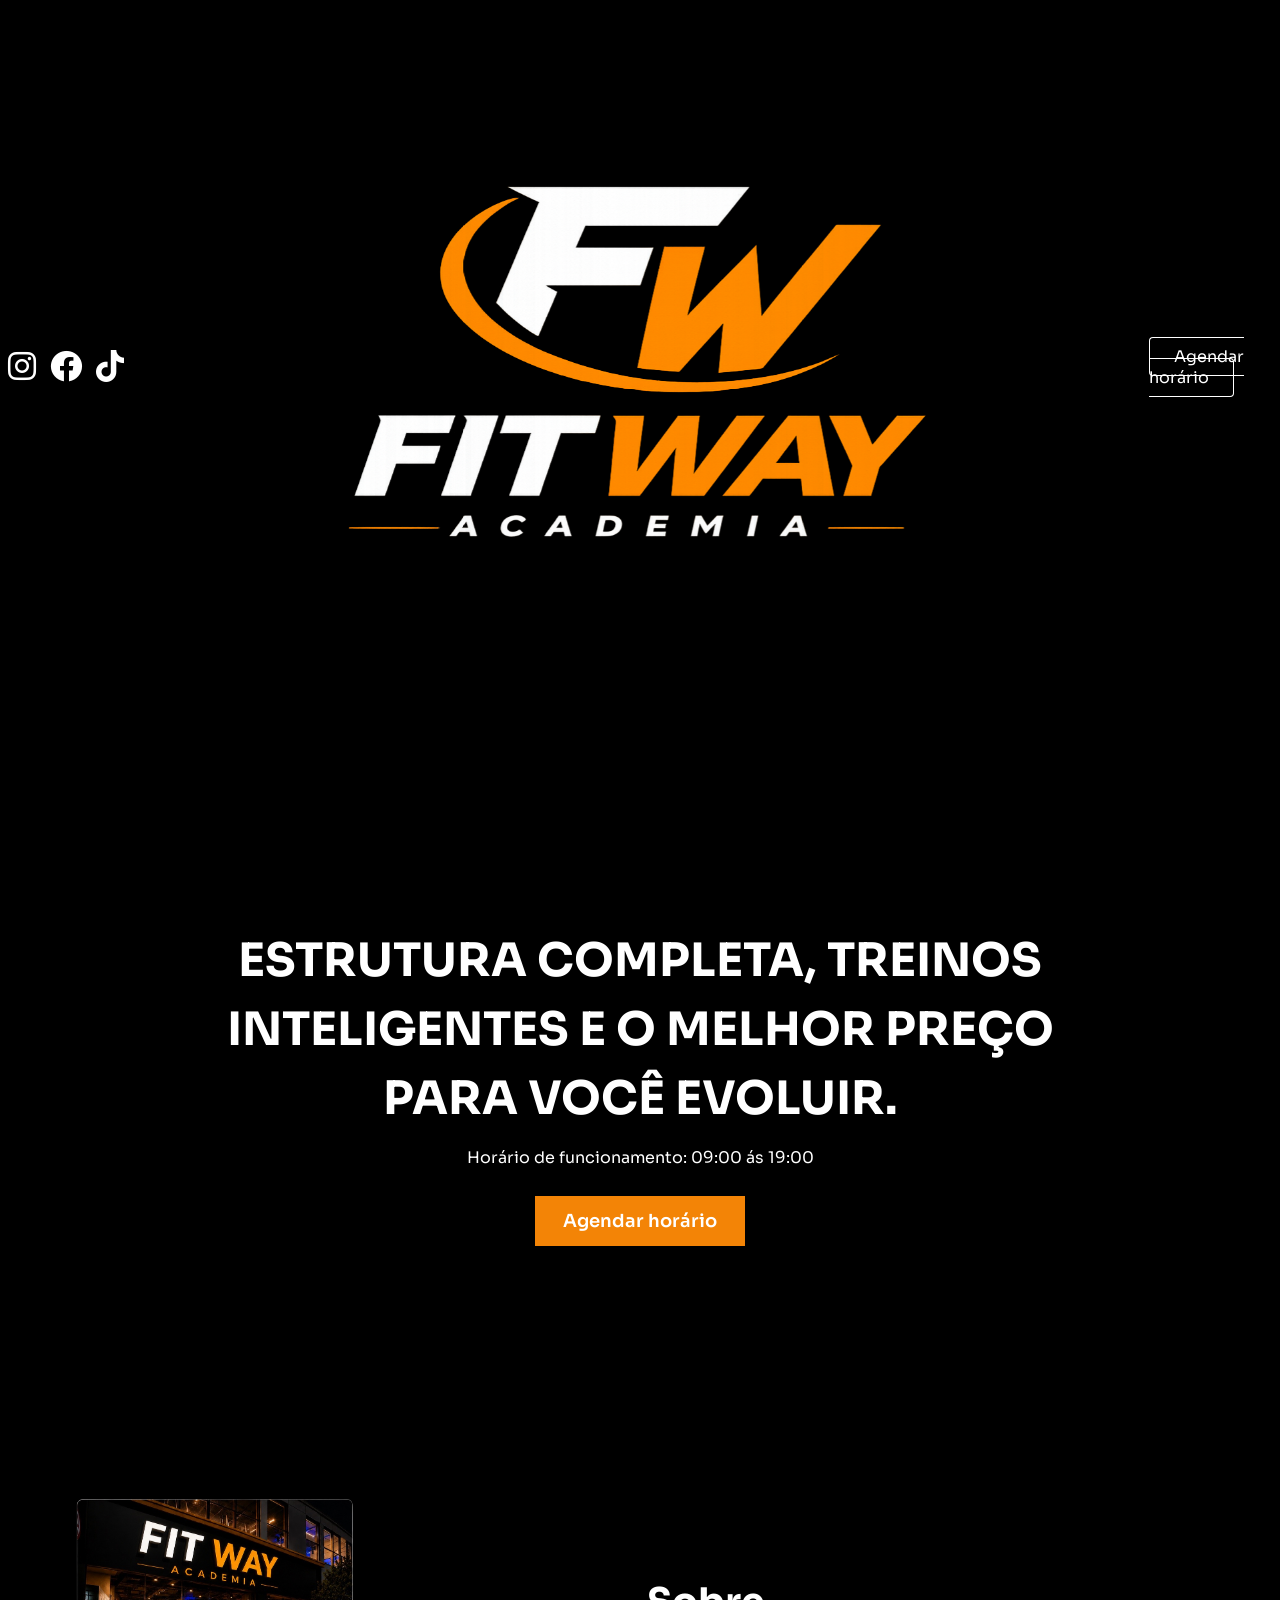
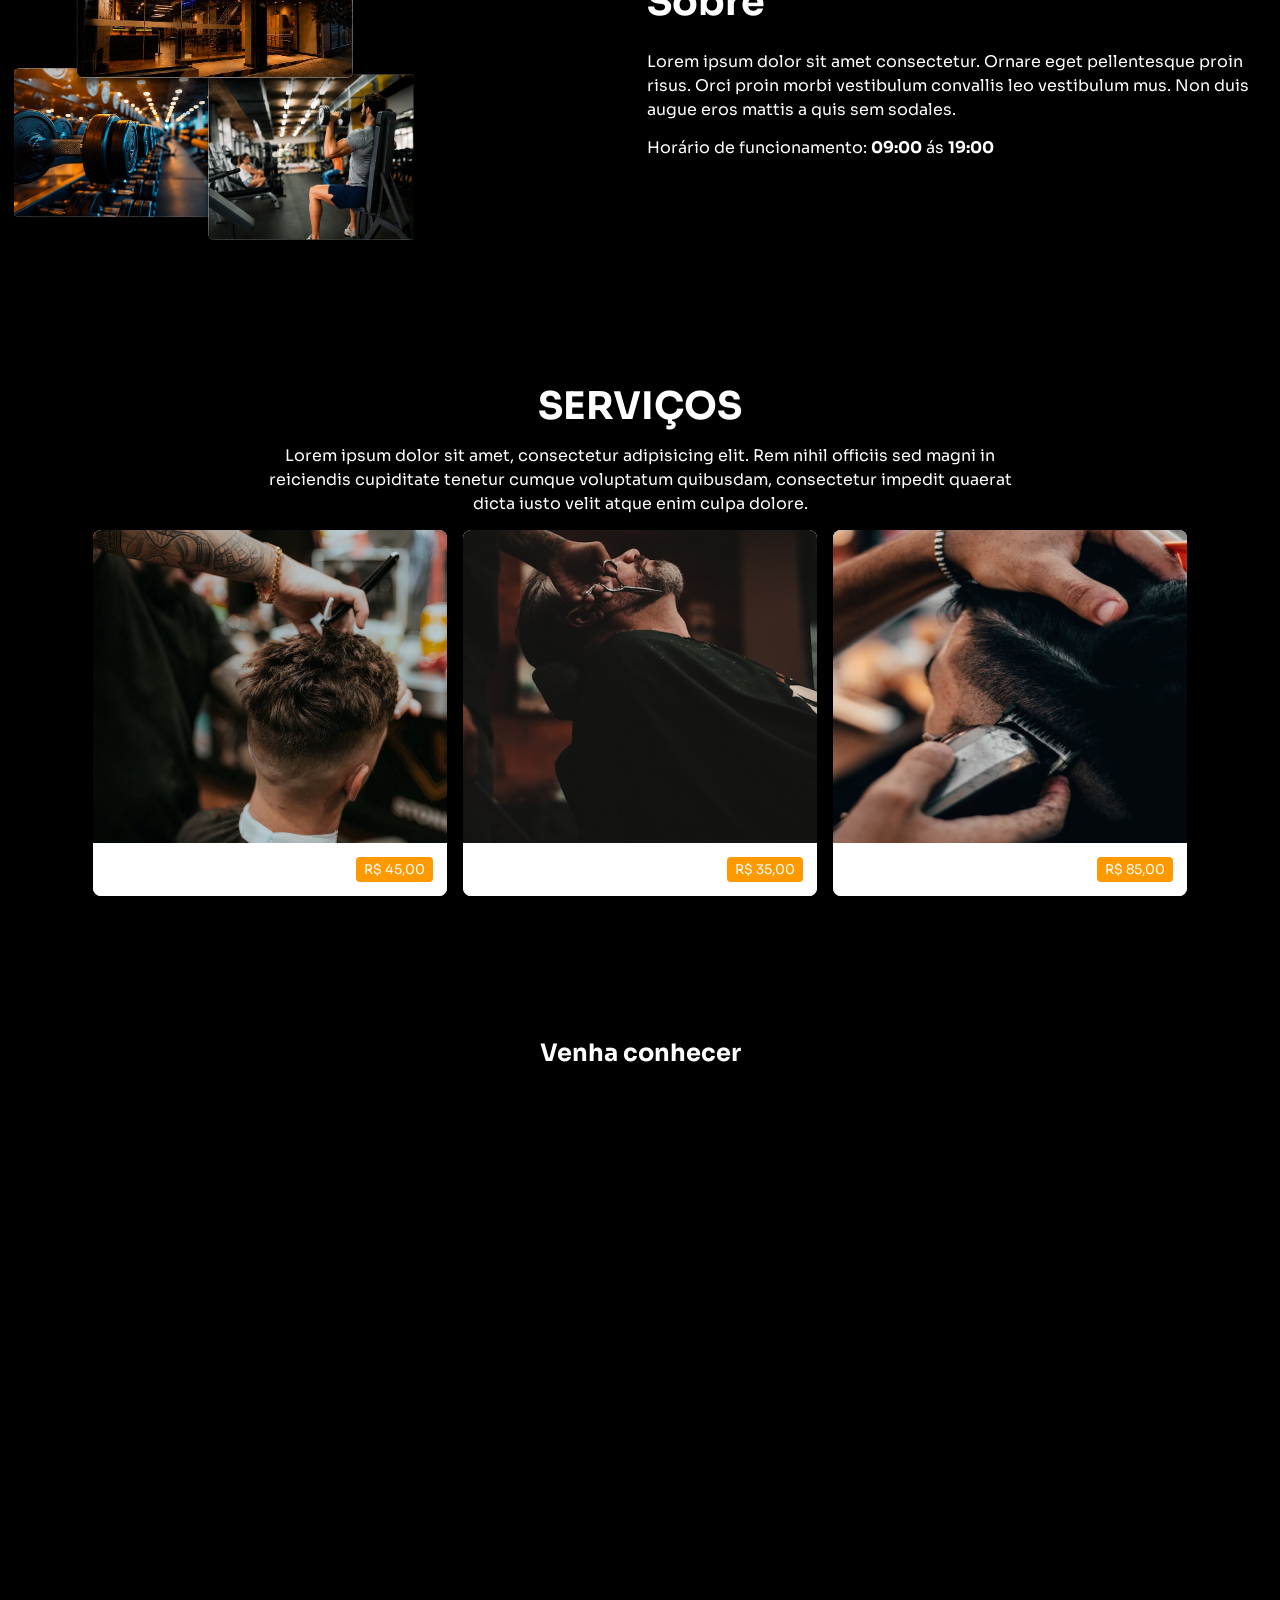
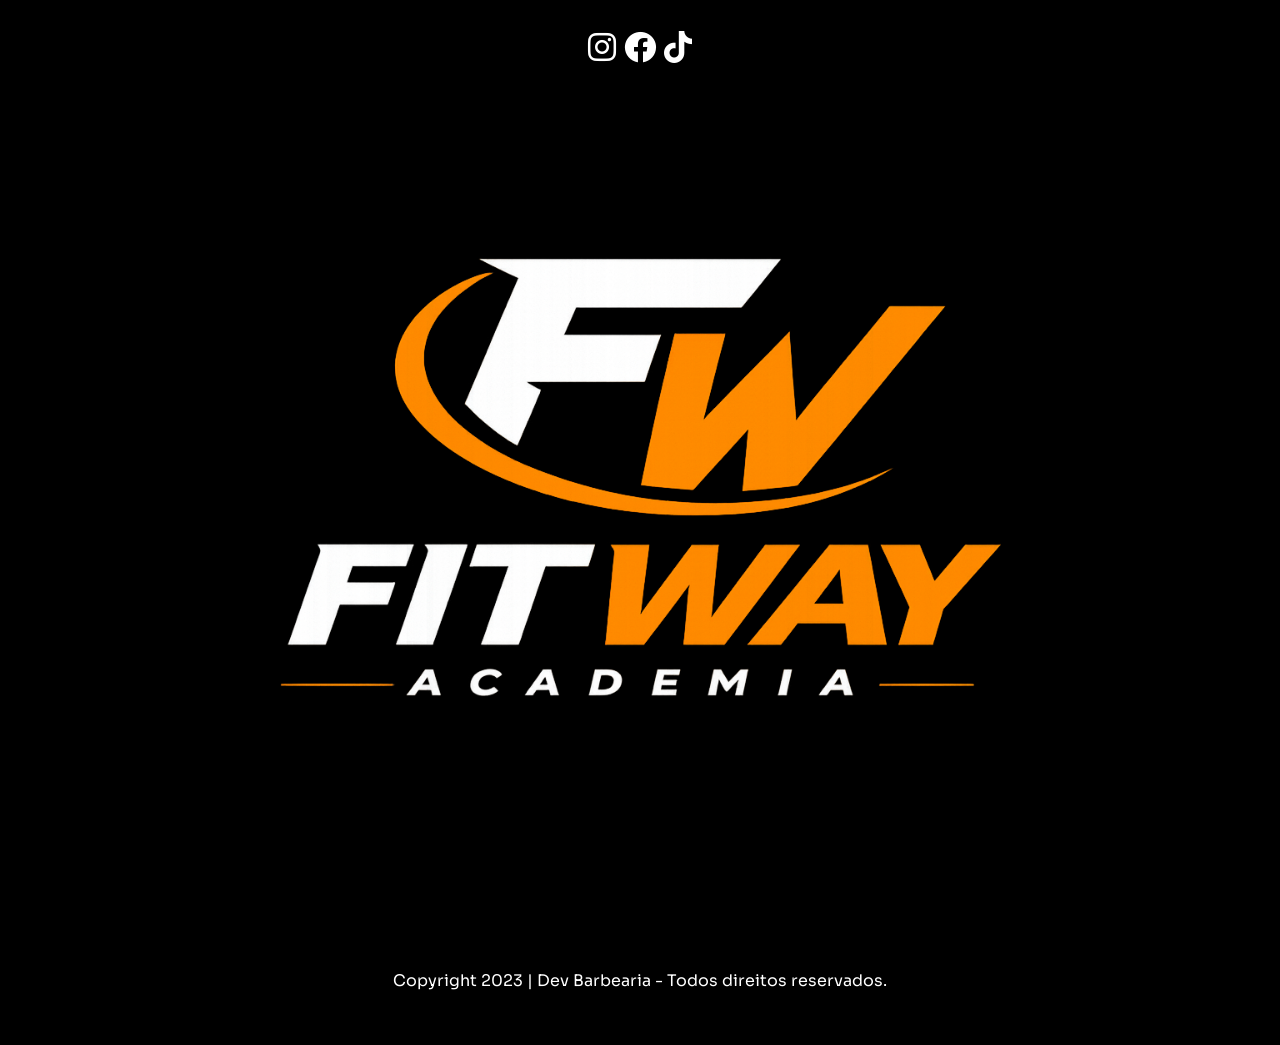
==== Barbearia/index.html @ 70f574f7 ";" ====
<!DOCTYPE html>
<html lang="pt-br">
<head>
  <meta charset="UTF-8">
  <meta name="viewport" content="width=device-width, initial-scale=1.0">

  <link href="https://unpkg.com/aos@2.3.1/dist/aos.css" rel="stylesheet" />
  <link rel="preconnect" href="https://fonts.googleapis.com" />
  <link rel="preconnect" href="https://fonts.gstatic.com" crossorigin />
  <link href="https://fonts.googleapis.com/css2?family=Sora:wght@300;400;500;600&display=swap" rel="stylesheet" />

  <link rel="stylesheet" href="https://cdnjs.cloudflare.com/ajax/libs/font-awesome/6.0.0-beta3/css/all.min.css" integrity="sha512-Fo3rlrZj/k7ujTnHg4CGR2D7kSs0v4LLanw2qksYuRlEzO+tcaEPQogQ0KaoGN26/zrn20ImR1DfuLWnOo7aBA==" crossorigin="anonymous" referrerpolicy="no-referrer" />

  <link rel="stylesheet" href="style.css" />
  <script src="https://unpkg.com/aos@2.3.1/dist/aos.js"></script>


  <title>FitWay Academia</title>
</head>
<body>
  <!-- HEADER -->
  <div class="bg-home">
    <header>

      <nav class="header-content container">
        <div class="header-icons" data-aos="fade-down">
          <a href="#">
           <i class="fa-brands fa-instagram fa-2x"></i>   
          </a>
          <a href="#">
            <i class="fa-brands fa-facebook fa-2x"></i>   
          </a>
          <a href="#">

            <i class="fa-brands fa-tiktok fa-2x"></i>   
          </a>
        </div>

        <div class="header-logo" data-aos="fade-up" data-aos-delay="300">
          <img 
            data-aos="flip-up"
            data-aos-delay="300"
            data-aos-duration="1500"
            src="./img/Logo academia.png" 
            alt="Logo da academia"
          />
        </div>

        <div data-aos="fade-down">
          <a class="header-button" href="#">
            Agendar horário
          </a>
        </div>

      </nav>

      <main class="hero container" data-aos="fade-up" data-aos-delay="400">
        <h1>ESTRUTURA COMPLETA, TREINOS INTELIGENTES E O MELHOR PREÇO PARA VOCÊ EVOLUIR.</h1>
        <p>Horário de funcionamento: 09:00 ás 19:00</p>
        <a 
          href="https://api.whatsapp.com/send?phone=5511000000000&text=Quero%20fazer%20um%20agendamento%20hoje!" 
          class="button-contact" 
          target="_blank"
        >
          Agendar horário
        </a>
      </main>

    </header>

  </div>

  <!-- ABOUT -->
  <section class="about">
    <div class="container about-content">
      <div data-aos="zoom-in" data-aos-delay="100">
        <img 
          src="./img/Design sem nome.svg" 
          alt="Imagem sobre a academia"
        />
      </div>

      <div 
        class="about-description"
        data-aos="zoom-out-left" data-aos-delay="250"
      >
        <h2>Sobre</h2>
        <p>Lorem ipsum dolor sit amet consectetur. Ornare eget pellentesque proin risus. Orci proin morbi vestibulum convallis leo vestibulum mus. Non duis augue eros mattis a quis sem sodales.</p>
        <p>Horário de funcionamento: <strong>09:00</strong> ás <strong>19:00</strong></p>
      </div>

    </div>
  </section>

  <!-- SERVICES -->

  <section class="services">

    <div class="services-content container">
      <h2>Serviços</h2>
      <p>Lorem ipsum dolor sit amet, consectetur adipisicing elit. Rem nihil officiis sed magni in reiciendis cupiditate tenetur cumque voluptatum quibusdam, consectetur impedit quaerat dicta iusto velit atque enim culpa dolore.</p>
    </div>

    <section class="haircuts">

      <div class="haircut" data-aos="fade-up" data-aos-delay="150">
        <img
          src="assets/corte1.png"
          alt="Corte normal"
        />
        <div class="haircut-info">
          <strong>Corte normal</strong>
          <button>
            R$ 45,00
          </button>
        </div>
      </div>

      <div class="haircut" data-aos="fade-up" data-aos-delay="250">
        <img
          src="assets/corte2.png"
          alt="Barba completa"
        />
        <div class="haircut-info">
          <strong>Barba completa</strong>
          <button>
            R$ 35,00
          </button>
        </div>
      </div>

      <div class="haircut" data-aos="fade-up" data-aos-delay="400">
        <img
          src="assets/corte3.png"
          alt="Corte e barba"
        />
        <div class="haircut-info">
          <strong>Corte e barba</strong>
          <button>
            R$ 85,00
          </button>
        </div>
      </div>

    </section>

  </section>

  <!-- FOOTER -->

  <div class="services">
    <h2>Venha conhecer</h2>
  </div>

  <iframe
  width="100%"
  src="https://www.google.com/maps/embed?pb=!1m18!1m12!1m3!1d7476.4115143508725!2d-54.58602051703828!3d-20.45674056051272!2m3!1f0!2f0!3f0!3m2!1i1024!2i768!4f13.1!3m3!1m2!1s0x9486e8954ac0b10d%3A0x7149aba0cb5688b8!2sShopping%20Campo%20Grande!5e0!3m2!1sen!2sbr!4v1688840244482!5m2!1sen!2sbr" width="600" height="450" style="border:0;" allowfullscreen="" loading="lazy" referrerpolicy="no-referrer-when-downgrade"></iframe>

  <footer class="footer">
    <div class="footer-icons">
      <a href="#">
        <i class="fa-brands fa-instagram fa-2x"></i>   
       </a>
       <a href="#">
         <i class="fa-brands fa-facebook fa-2x"></i>   
       </a>
       <a href="#">
         <i class="fa-brands fa-tiktok fa-2x"></i>   
       </a>
    </div>

    <div>
      <img 
        src="./img/Logo academia.png" 
        alt="Logo academia"
      />
    </div>

    <p>Copyright 2023 | Dev Barbearia - Todos direitos reservados.</p>
  </footer>

  <!-- Button Whatsapp -->

  <a 
   href="https://api.whatsapp.com/send?phone=5561999639758&text=Quero%20fazer%20um%20site%20hoje!"
   class="btn-whatsapp"
   target="_blank"
   data-aos="zoom-in-up" data-aos-delay="400"
  >
    <img src="assets/whatssapp.svg" alt="Botao whatsapp" />
    <span class="tooltip-text">Agende seu horário</span>
  </a>


  <script src="script.js"></script>
</body>
</html>
---- Barbearia/style.css ----
* {
  margin: 0;
  padding: 0;
  box-sizing: border-box;
  outline: 0;
}

header {
  width: 100%;
}

.header-content {
  display: flex;
  align-items: center;
  justify-content: space-between;
}

i {
  color: #FFF;
}

.header-icons {
  display: flex;
  gap: 14px;
}

.header-icons a:hover i {
  animation: translateY 0.8s infinite alternate;
  color: #d34040;
}

@keyframes translateY {
  from {
    transform: translateY(0) scale(1);
  }
  to {
    transform: translateY(-8px) scale(1.1);
  }
}
.header-button {
  border: 1px solid #FFF;
  padding: 8px 24px;
  border-radius: 4px;
  color: #FFF;
  background-color: transparent;
  transition: background-color 0.8s;
}

.header-button:hover {
  border: 1px solid #d34040;
  background-color: #d34040;
}

.header-logo {
  display: flex;
  align-items: center;
  justify-content: center;
  margin-top: 50px;
}

@media screen and (max-width: 768px) {
  .header-content {
    width: 100%;
    flex-direction: column;
    align-items: center;
    justify-content: center;
  }
  .header-content i {
    margin-top: 16px;
    font-size: 34px;
  }
  .header-logo img {
    width: 300px;
    margin-top: 46px;
  }
  .header-button {
    display: none;
  }
}
.container {
  max-width: 1440px;
  margin: 0 auto;
  padding: 0 8px;
}

.bg-home {
  position: relative;
}

.bg-home::before {
  content: "";
  display: block;
  position: absolute;
  background-image: linear-gradient(to bottom, rgba(0, 0, 0, 0.1), #000000), url("./assets/bg.jpg");
  left: 0;
  top: 0;
  width: 100%;
  height: 100%;
  z-index: -1;
  background-size: cover;
  background-repeat: no-repeat;
  background-position: 50% 0;
  opacity: 0.9;
}

.hero {
  color: #FFF;
  min-height: 80vh;
  display: flex;
  flex-direction: column;
  align-items: center;
  justify-content: center;
  padding: 14px;
}
.hero h1 {
  text-align: center;
  line-height: 150%;
  max-width: 940px;
  font-size: 46px;
}
.hero p {
  text-align: center;
  margin: 14px 0;
}

.button-contact {
  padding: 14px 28px;
  color: #FFF;
  background-color: #f38406;
  border: 0;
  font-size: 18px;
  font-weight: 600;
  margin: 14px 0;
}

.button-contact:hover {
  animation: scaleButton 0.8s alternate infinite;
}

@keyframes scaleButton {
  from {
    transform: scale(1);
  }
  to {
    transform: scale(1.07);
  }
}
@media screen and (max-width: 768px) {
  .hero {
    min-height: 60vh;
  }
  .hero h1 {
    font-size: 34px;
    padding: 0 14px;
    width: 100%;
  }
  .hero p {
    font-size: 14px;
  }
}
@media screen and (max-width: 480px) {
  .hero h1 {
    font-size: 24px;
  }
}
.about {
  background-color: #000000;
  overflow: hidden;
  color: #FFF;
}

.about-content {
  display: flex;
  align-items: center;
  justify-content: center;
  gap: 14px;
  padding: 34px 14px 64px 14px;
}
.about-content img {
  
  width: 100%;
  max-width: 400px;

}

.about-content div {
  flex: 1;
}

.about-description h2 {
  font-size: 38px;
  margin-bottom: 24px;
}
.about-description p {
  margin-bottom: 14px;
  line-height: 150%;
}

@media screen and (max-width: 768px) {
  .about-content {
    flex-direction: column;
  }
}
.services {
  background-color: #000000;
  color: #ffffff;
  display: flex;
  flex-direction: column;
  align-items: center;
  justify-content: center;
  padding: 54px 14px;
}

.services-content h2 {
  text-transform: uppercase;
  text-align: center;
  font-size: 38px;
  margin-bottom: 14px;
}

.services-content p {
  line-height: 150%;
  margin-bottom: 14px;
  text-align: center;
  max-width: 780px;
}

.haircuts {
  display: flex;
  justify-content: center;
  align-items: center;
  gap: 16px;
  padding: 0 44px 34px 44px;
}

.haircut {
  flex: 1;
  display: flex;
  flex-direction: column;
  background-color: #FFF;
  border-radius: 8px;
  box-shadow: 0px -1px 17px -4px rgba(0, 0, 0, 0.45);
  overflow: hidden;
}
.haircut img {
  width: 100%;
  max-width: 354px;
  transition: transform 0.2s;
}

.haircut img:hover {
  transform: scale(1.2);
  z-index: 1;
}

.haircut-info {
  width: 100%;
  display: flex;
  justify-content: space-between;
  padding: 14px;
  background-color: #FFF;
  z-index: 99;
}

.haircut-info button {
  color: #FFF;
  background-color: #ff9900;
  padding: 4px 8px;
  border-radius: 4px;
  border: 0;
  cursor: default;
}

@media screen and (max-width: 768px) {
  .haircuts {
    flex-direction: column;
  }
  .haircut img {
    max-width: 740px;
  }
}
.footer {
  display: flex;
  flex-direction: column;
  align-items: center;
  justify-content: center;
  padding: 54px 0;
  gap: 24px;
  color: #FFF;
}

.footer-icons {
  display: flex;
  gap: 8px;
  color: #FFF;
}

.btn-whatsapp {
  position: fixed;
  bottom: 14px;
  right: 24px;
  z-index: 99;
}
.btn-whatsapp img {
  max-width: 74px;
  transition: transform 0.4s;
}
.btn-whatsapp img:hover {
  transform: scale(1.1);
}

.btn-whatsapp .tooltip-text {
  visibility: hidden;
  position: absolute;
  width: 120px;
  top: 8px;
  left: -144px;
  padding: 6px;
  border-radius: 8px;
  text-align: center;
  background-color: #232224;
  color: #FFF;
  opacity: 0;
  transition: opacity 0.4s;
}

.btn-whatsapp:hover .tooltip-text {
  visibility: visible;
  opacity: 1;
}

@media screen and (max-width: 768px) {
  .btn-whatsapp img {
    max-width: 64px;
  }
}
body {
  font-family: "Sora", sans-serif;
  width: 100%;
  height: 100vh;
  position: relative;
  background-color: #000000;
  cursor: url("./assets/pont.png"), auto;
}

button {
  font-family: "Sora", sans-serif;
  cursor: pointer;
}

svg {
  width: 100%;
}

img {
  width: 100%;
  
}

a {
  cursor: pointer;
  text-decoration: none;
}/*# sourceMappingURL=style.css.map */
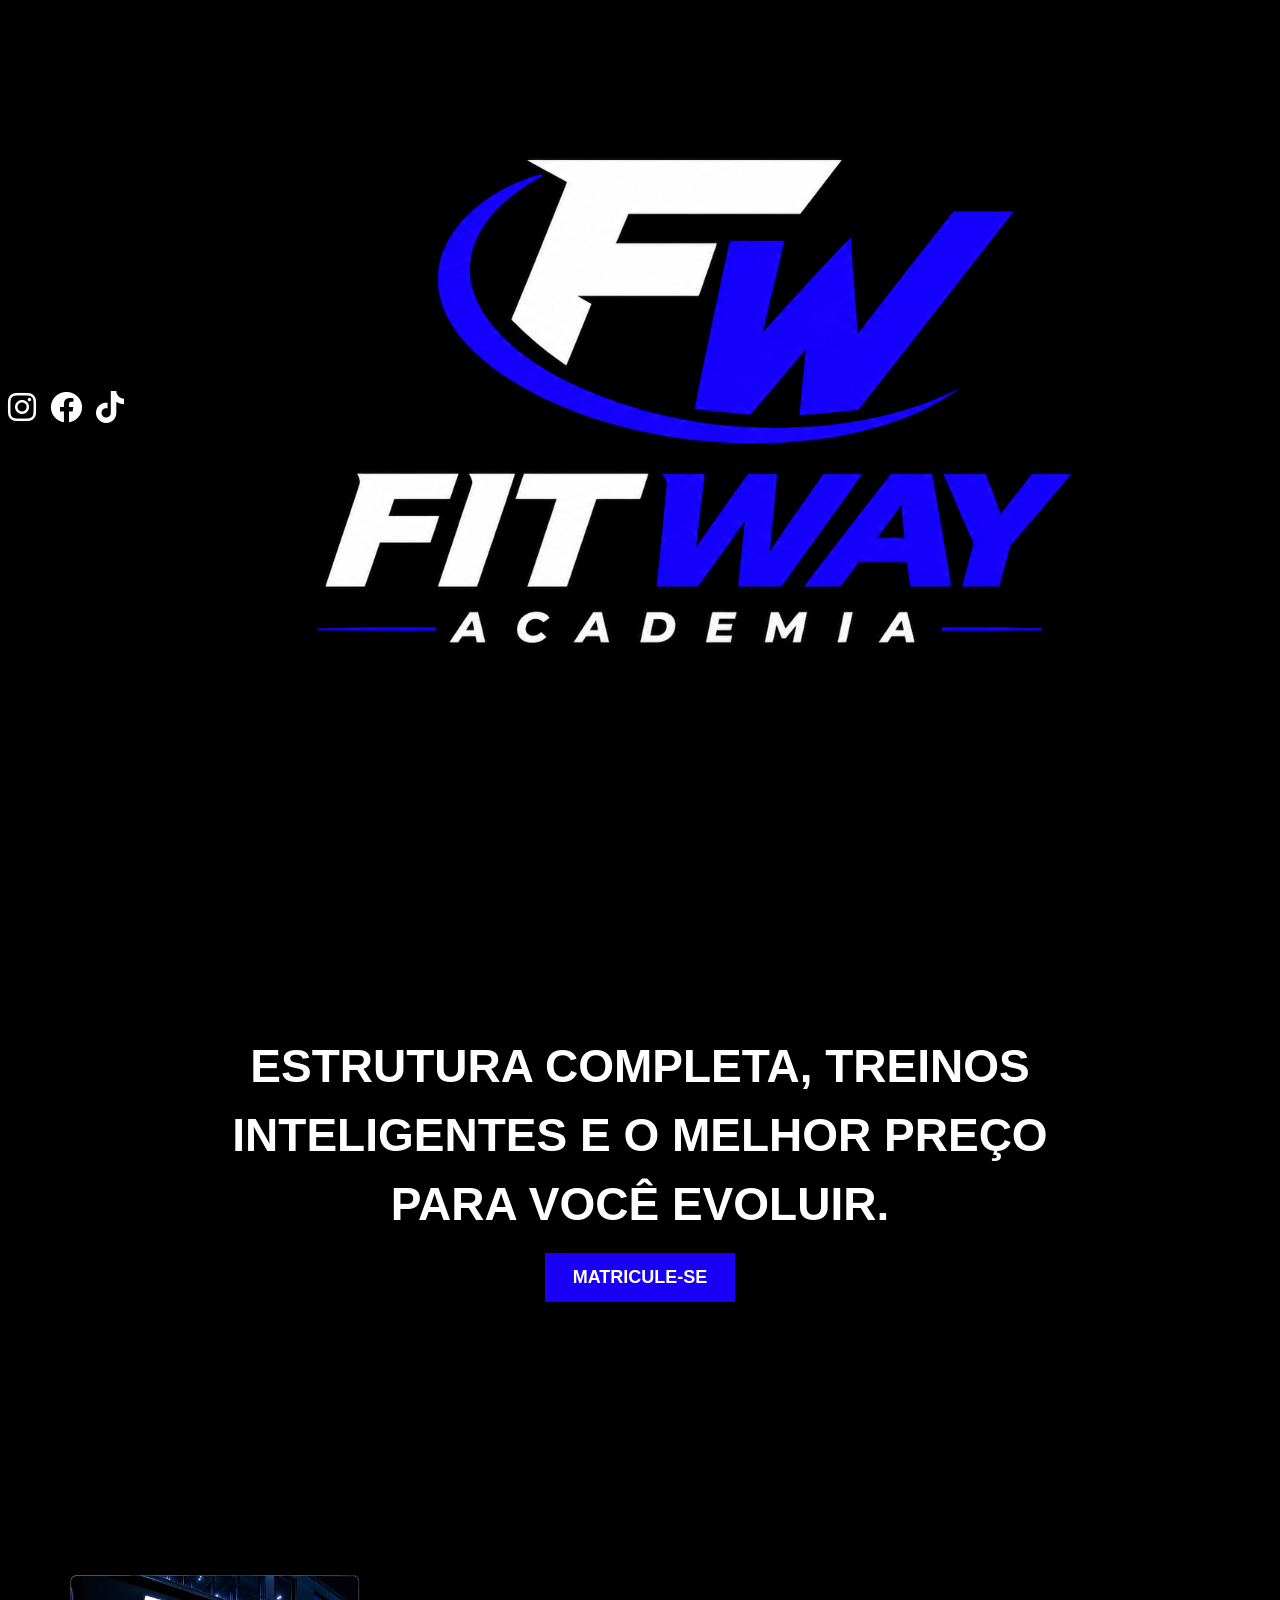
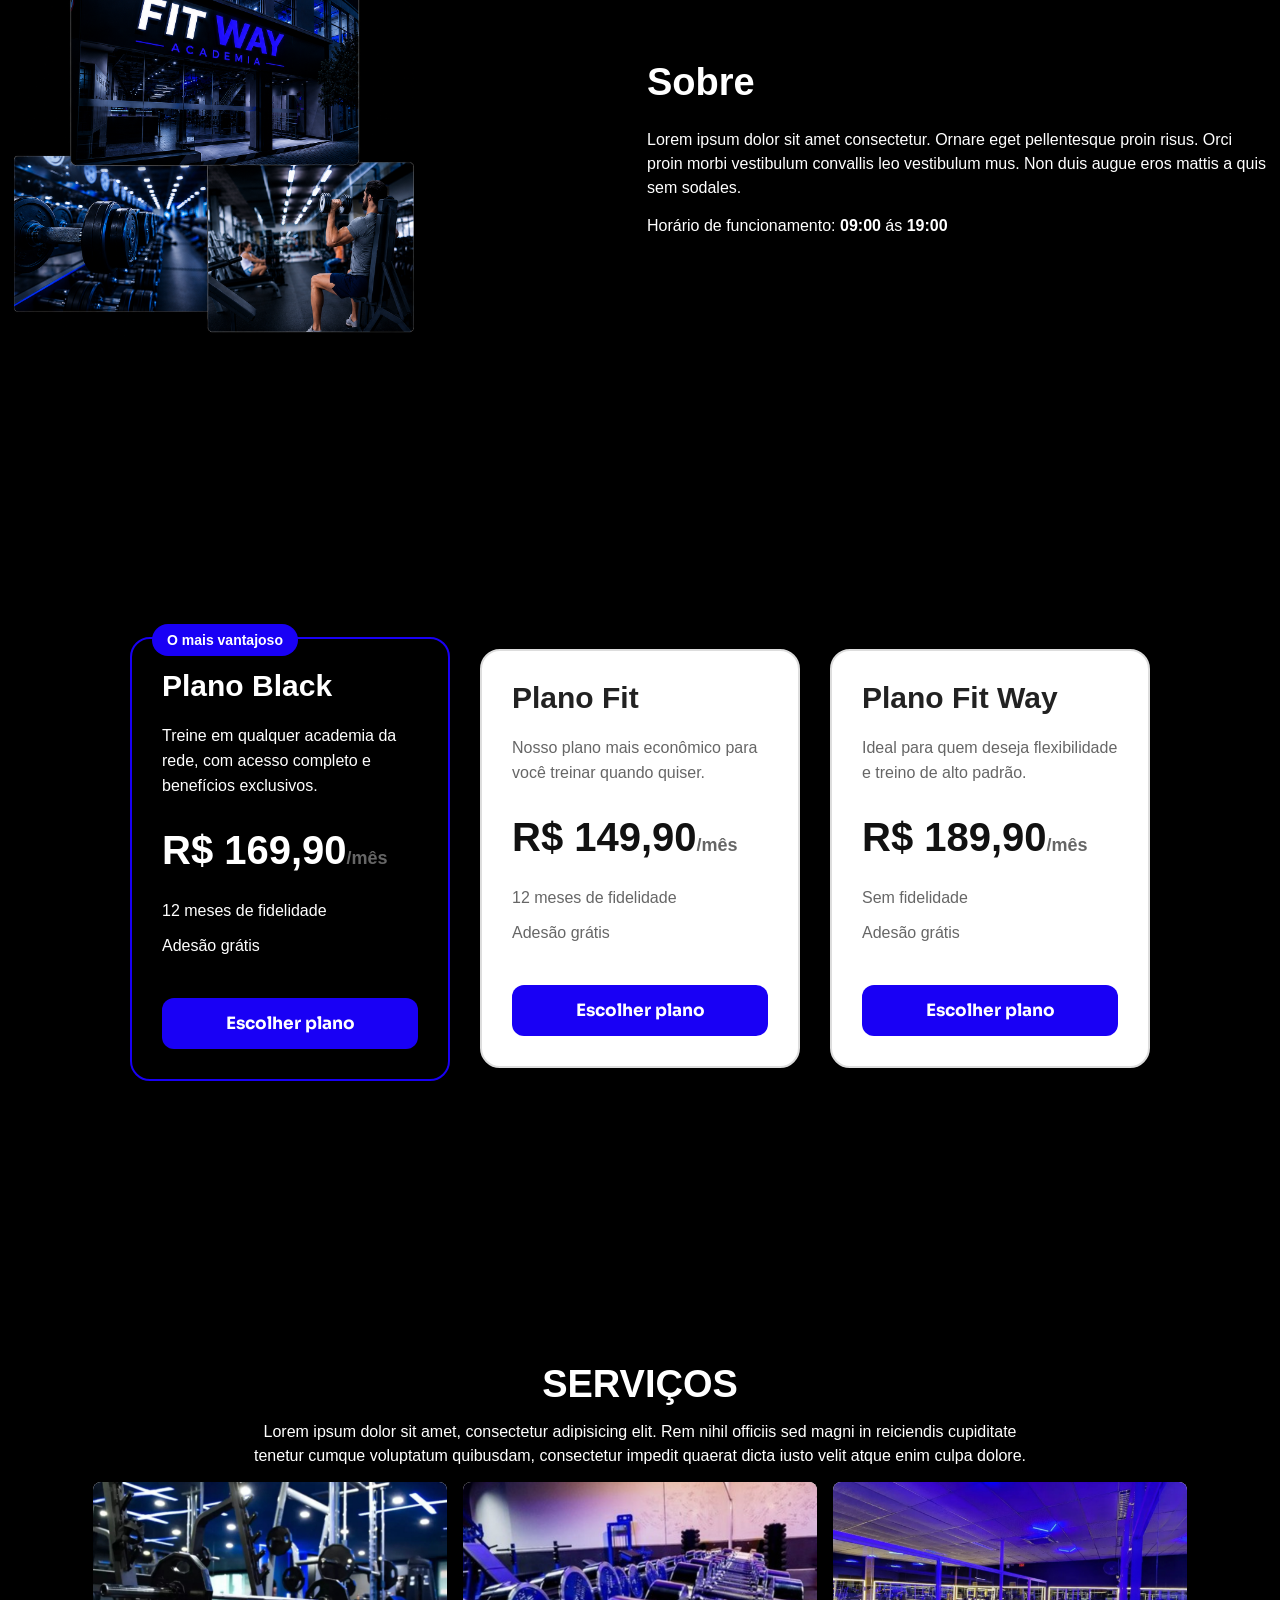
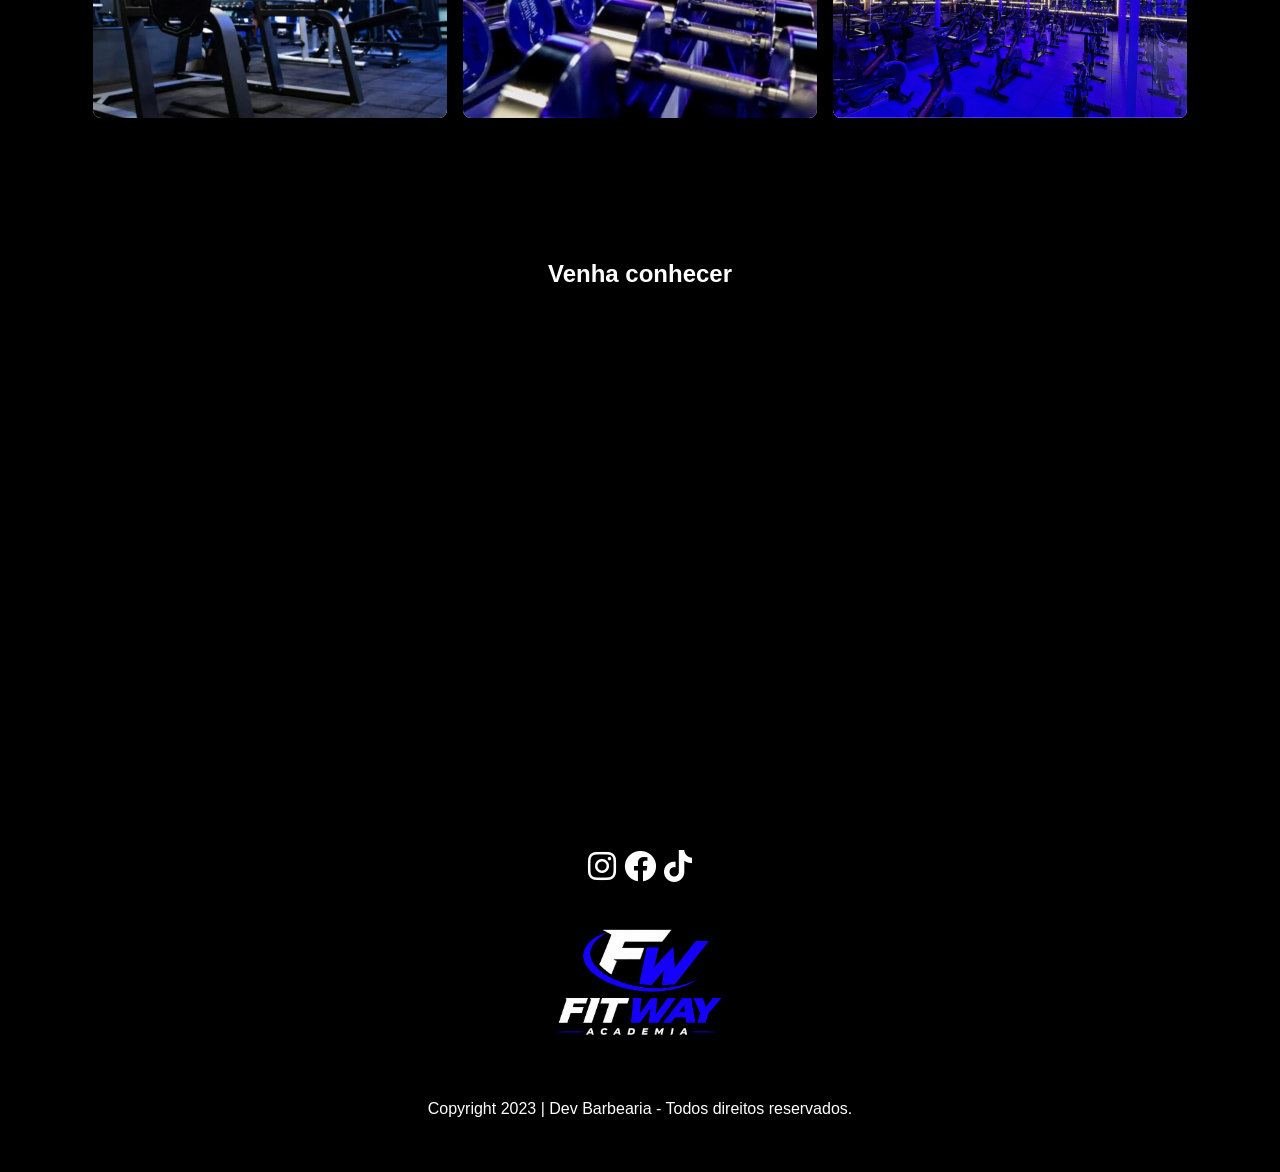
==== commit 472b6887: "FitWay" ====
--- a/Barbearia/index.html
+++ b/Barbearia/index.html
@@ -41,28 +41,24 @@
             data-aos="flip-up"
             data-aos-delay="300"
             data-aos-duration="1500"
-            src="./img/Logo academia.png" 
+            src="./img/Logo academia 2.png" 
             alt="Logo da academia"
           />
         </div>
 
-        <div data-aos="fade-down">
-          <a class="header-button" href="#">
-            Agendar horário
-          </a>
-        </div>
+      
 
       </nav>
 
       <main class="hero container" data-aos="fade-up" data-aos-delay="400">
         <h1>ESTRUTURA COMPLETA, TREINOS INTELIGENTES E O MELHOR PREÇO PARA VOCÊ EVOLUIR.</h1>
-        <p>Horário de funcionamento: 09:00 ás 19:00</p>
+        
         <a 
           href="https://api.whatsapp.com/send?phone=5511000000000&text=Quero%20fazer%20um%20agendamento%20hoje!" 
           class="button-contact" 
           target="_blank"
         >
-          Agendar horário
+          MATRICULE-SE
         </a>
       </main>
 
@@ -75,7 +71,7 @@
     <div class="container about-content">
       <div data-aos="zoom-in" data-aos-delay="100">
         <img 
-          src="./img/Design sem nome.svg" 
+          src="./img/Fit Way.png" 
           alt="Imagem sobre a academia"
         />
       </div>
@@ -94,6 +90,76 @@
 
   <!-- SERVICES -->
 
+  <section class="planos">
+
+    <div class="card destaque">
+
+        <span class="tag">O mais vantajoso</span>
+
+        <h2>Plano Black</h2>
+
+        <p>
+            Treine em qualquer academia da rede,
+            com acesso completo e benefícios exclusivos.
+        </p>
+
+        <h3>R$ 169,90<span>/mês</span></h3>
+
+        <div class="info">
+            <p>12 meses de fidelidade</p>
+            <p>Adesão grátis</p>
+        </div>
+
+        <button>Escolher plano</button>
+
+    </div>
+
+
+
+    <div class="card">
+
+        <h2>Plano Fit</h2>
+
+        <p>
+            Nosso plano mais econômico para você
+            treinar quando quiser.
+        </p>
+
+        <h3>R$ 149,90<span>/mês</span></h3>
+
+        <div class="info">
+            <p>12 meses de fidelidade</p>
+            <p>Adesão grátis</p>
+        </div>
+
+        <button>Escolher plano</button>
+
+    </div>
+
+
+
+    <div class="card">
+
+        <h2>Plano Fit Way</h2>
+
+        <p>
+            Ideal para quem deseja flexibilidade
+            e treino de alto padrão.
+        </p>
+
+        <h3>R$ 189,90<span>/mês</span></h3>
+
+        <div class="info">
+            <p>Sem fidelidade</p>
+            <p>Adesão grátis</p>
+        </div>
+
+        <button>Escolher plano</button>
+
+    </div>
+
+</section>
+
   <section class="services">
 
     <div class="services-content container">
@@ -105,41 +171,26 @@
 
       <div class="haircut" data-aos="fade-up" data-aos-delay="150">
         <img
-          src="assets/corte1.png"
-          alt="Corte normal"
-        />
-        <div class="haircut-info">
-          <strong>Corte normal</strong>
-          <button>
-            R$ 45,00
-          </button>
-        </div>
+          src="./img/Design sem nome (5).png"
+          
+        />
+       
       </div>
 
       <div class="haircut" data-aos="fade-up" data-aos-delay="250">
         <img
-          src="assets/corte2.png"
-          alt="Barba completa"
-        />
-        <div class="haircut-info">
-          <strong>Barba completa</strong>
-          <button>
-            R$ 35,00
-          </button>
-        </div>
+          src="./img/Design sem nome (6).png"
+          
+        />
+       
       </div>
 
       <div class="haircut" data-aos="fade-up" data-aos-delay="400">
         <img
-          src="assets/corte3.png"
-          alt="Corte e barba"
-        />
-        <div class="haircut-info">
-          <strong>Corte e barba</strong>
-          <button>
-            R$ 85,00
-          </button>
-        </div>
+          src="./img/Design sem nome (7).png"
+         
+        />
+       
       </div>
 
     </section>
@@ -171,7 +222,7 @@
 
     <div>
       <img 
-        src="./img/Logo academia.png" 
+        src="./img/Logo academia 2.png" 
         alt="Logo academia"
       />
     </div>
--- a/Barbearia/style.css
+++ b/Barbearia/style.css
@@ -26,7 +26,7 @@
 
 .header-icons a:hover i {
   animation: translateY 0.8s infinite alternate;
-  color: #d34040;
+  color: #1900f5;
 }
 
 @keyframes translateY {
@@ -70,8 +70,9 @@
     font-size: 34px;
   }
   .header-logo img {
-    width: 300px;
+    width: 200px;
     margin-top: 46px;
+    
   }
   .header-button {
     display: none;
@@ -126,7 +127,7 @@
 .button-contact {
   padding: 14px 28px;
   color: #FFF;
-  background-color: #f38406;
+  background-color: #1900f5;
   border: 0;
   font-size: 18px;
   font-weight: 600;
@@ -287,6 +288,9 @@
   padding: 54px 0;
   gap: 24px;
   color: #FFF;
+}
+footer img{
+    width: 250px;
 }
 
 .footer-icons {
@@ -360,4 +364,130 @@
 a {
   cursor: pointer;
   text-decoration: none;
-}/*# sourceMappingURL=style.css.map */+}/*# sourceMappingURL=style.css.map */
+
+
+*{
+    margin: 0;
+    padding: 0;
+    box-sizing: border-box;
+}
+
+body{
+    background: #000000;
+    font-family: Arial, Helvetica, sans-serif;
+}
+
+.planos{
+    width: 100%;
+    min-height: 100vh;
+
+    display: flex;
+    justify-content: center;
+    align-items: center;
+    gap: 30px;
+
+    flex-wrap: wrap;
+    padding: 50px;
+}
+
+.card{
+    width: 320px;
+    background: white;
+    border-radius: 20px;
+    padding: 30px;
+
+    border: 2px solid #ddd;
+
+    transition: 0.3s;
+
+    position: relative;
+}
+
+.card:hover{
+    transform: translateY(-10px);
+    border-color: #8eb5ff;
+}
+
+.card h2{
+    font-size: 30px;
+    margin-bottom: 20px;
+    color: #222;
+}
+
+.card p{
+    color: #666;
+    line-height: 25px;
+}
+
+.card h3{
+    margin-top: 30px;
+    font-size: 40px;
+    color: #111;
+}
+
+.card h3 span{
+    font-size: 18px;
+    color: #666;
+}
+
+.info{
+    margin-top: 25px;
+}
+
+.info p{
+    margin-bottom: 10px;
+}
+
+button{
+    width: 100%;
+    margin-top: 30px;
+    padding: 15px;
+
+    border: none;
+    border-radius: 12px;
+
+    background: #1900f5;
+    color: rgb(255, 255, 255);
+
+    font-size: 17px;
+    font-weight: bold;
+
+    cursor: pointer;
+
+    transition: 0.3s;
+}
+
+button:hover{
+    background: #1900f5;
+}
+
+.destaque{
+    background: #000000;
+    color: white;
+    border: 2px solid #1900f5;
+}
+
+.destaque h2,
+.destaque h3,
+.destaque p,
+.destaque span{
+    color: white;
+}
+
+.tag{
+    position: absolute;
+
+    top: -15px;
+    left: 20px;
+
+    background: #1900f5;
+    color: black;
+
+    padding: 8px 15px;
+
+    border-radius: 20px;
+
+    font-size: 14px;
+    font-weight: bold;
+}
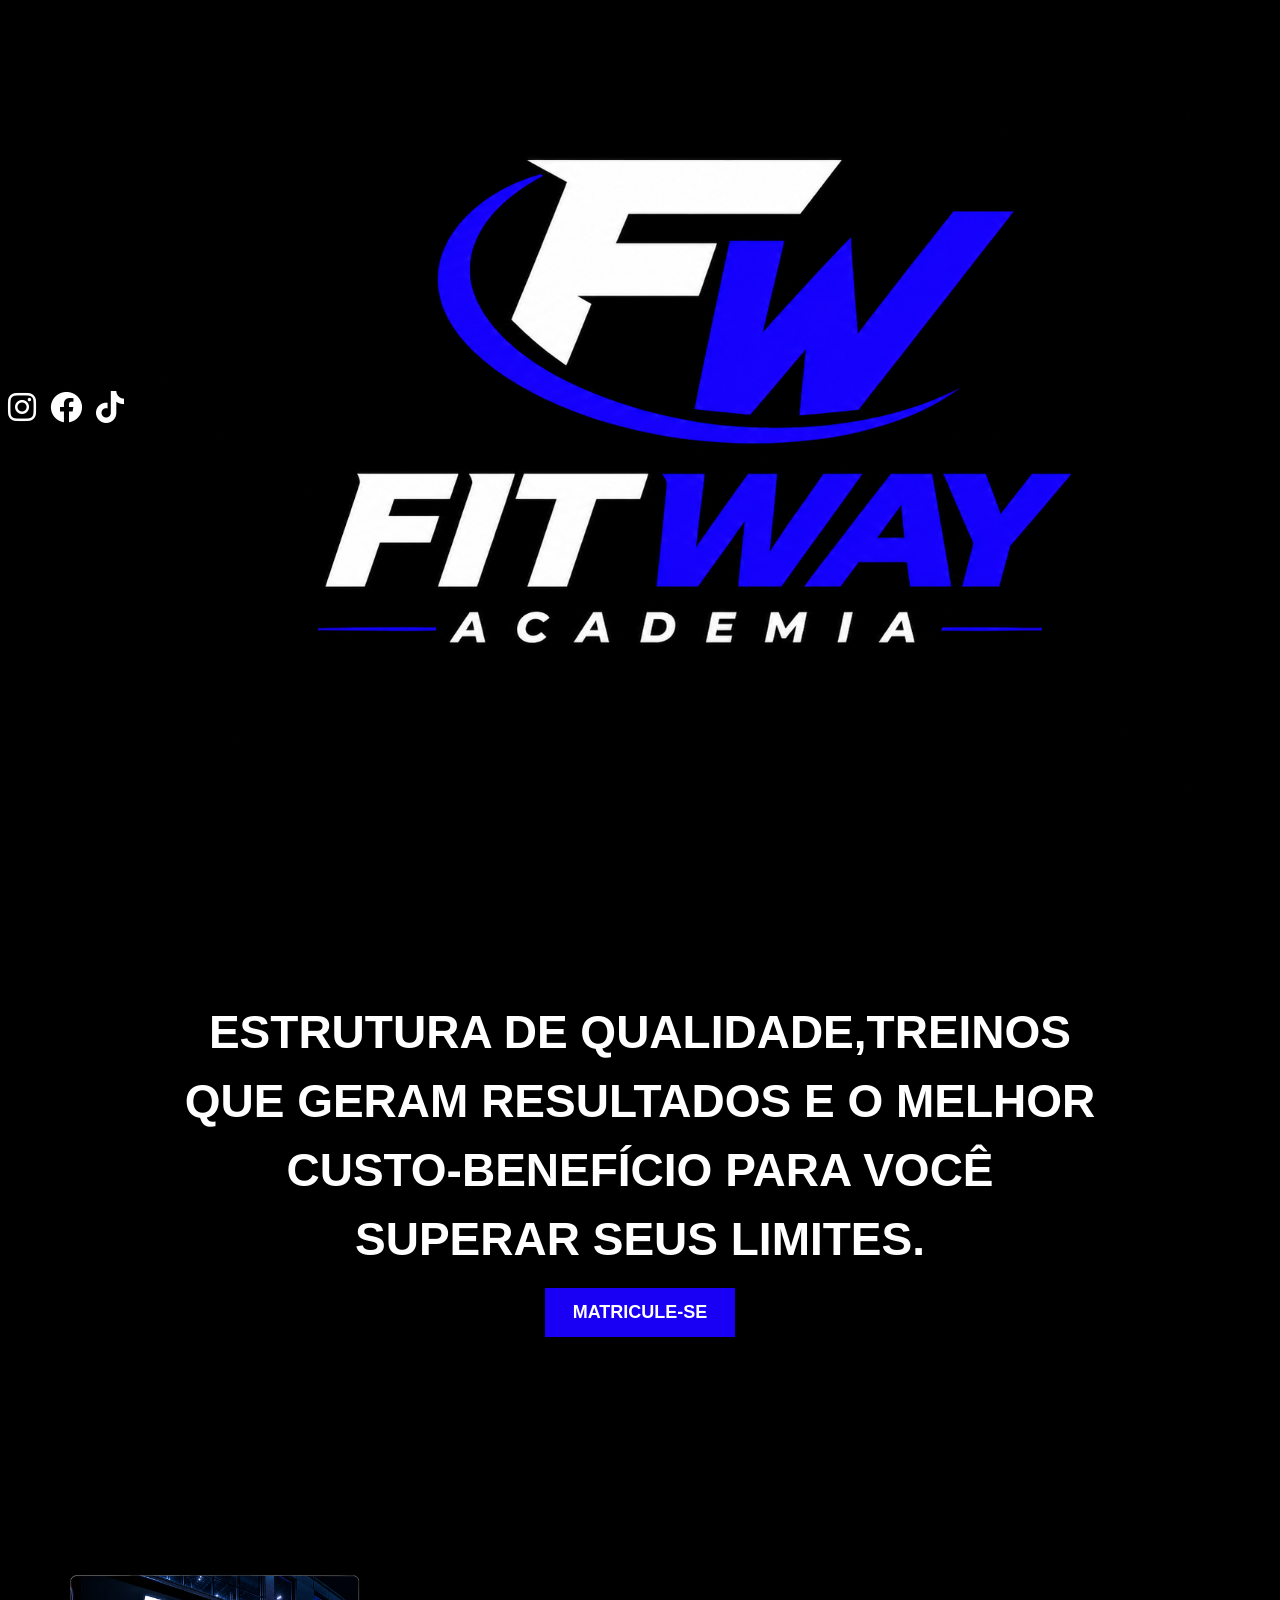
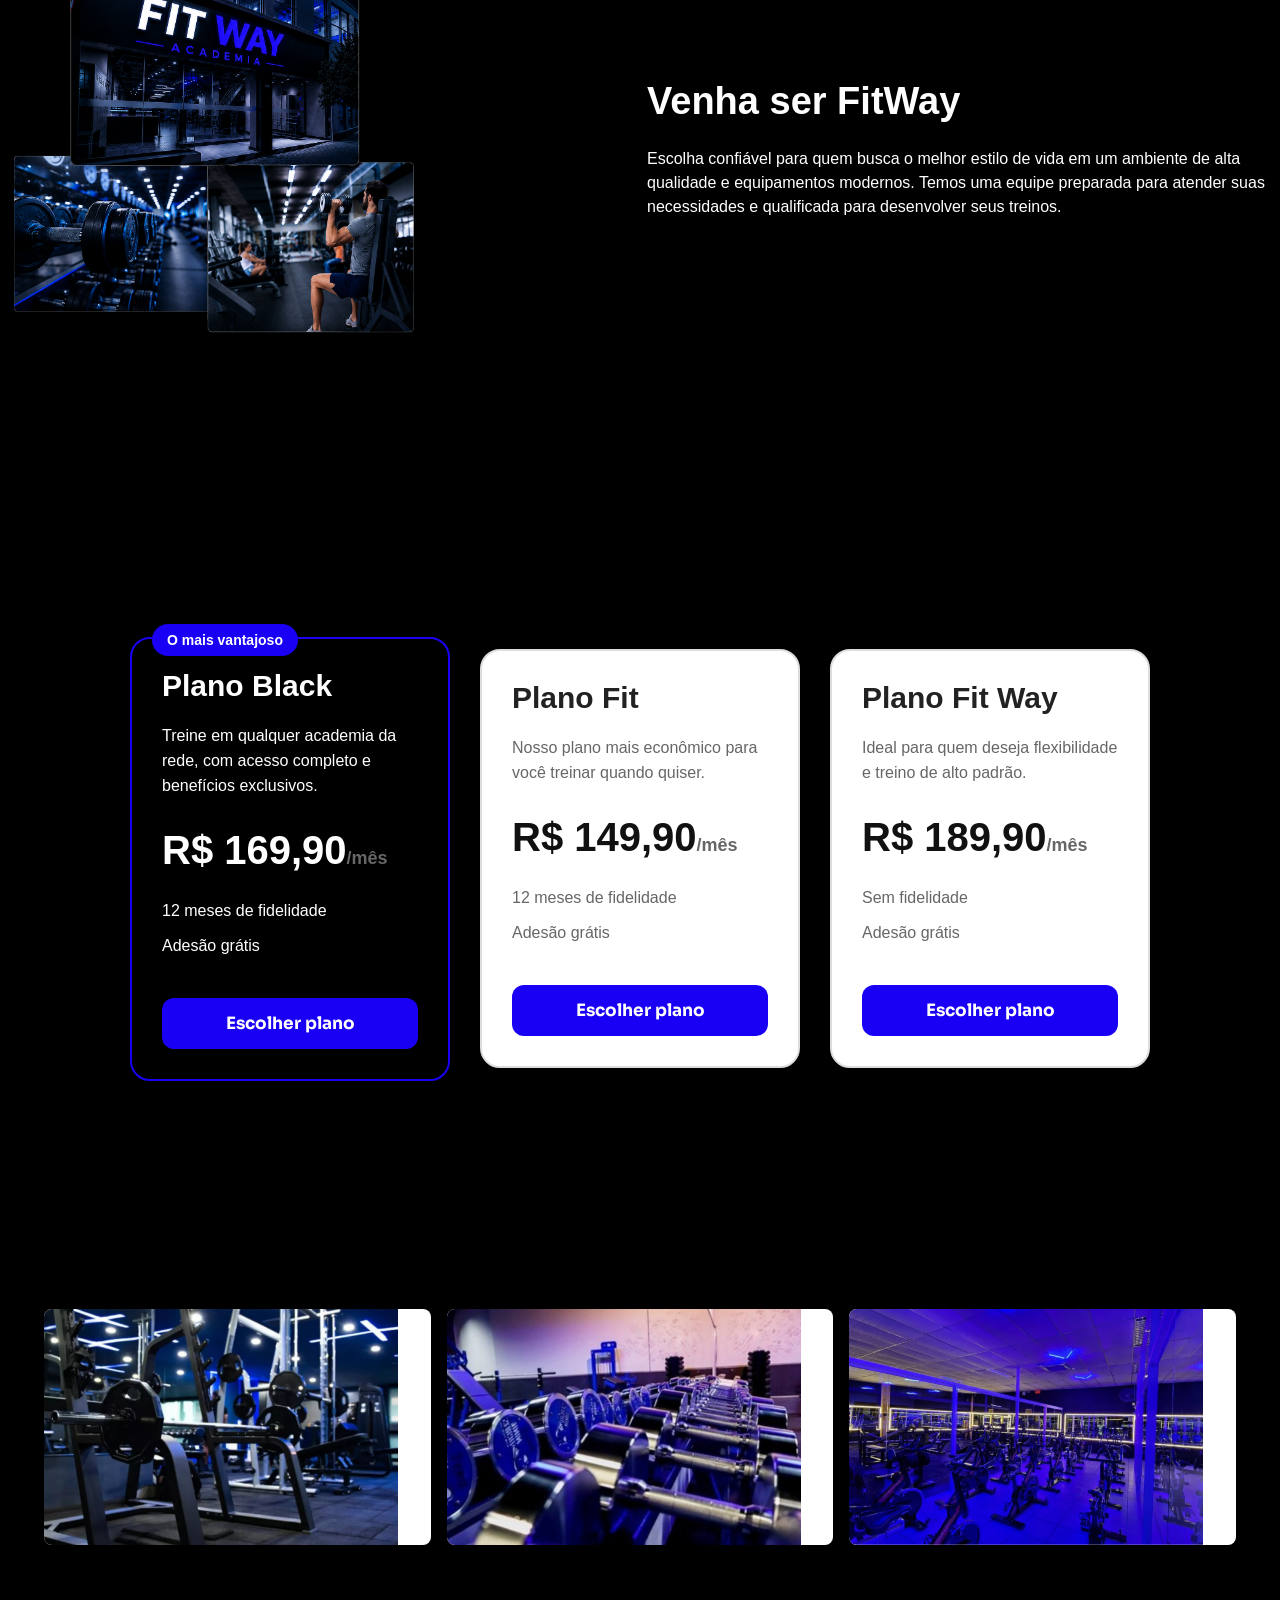
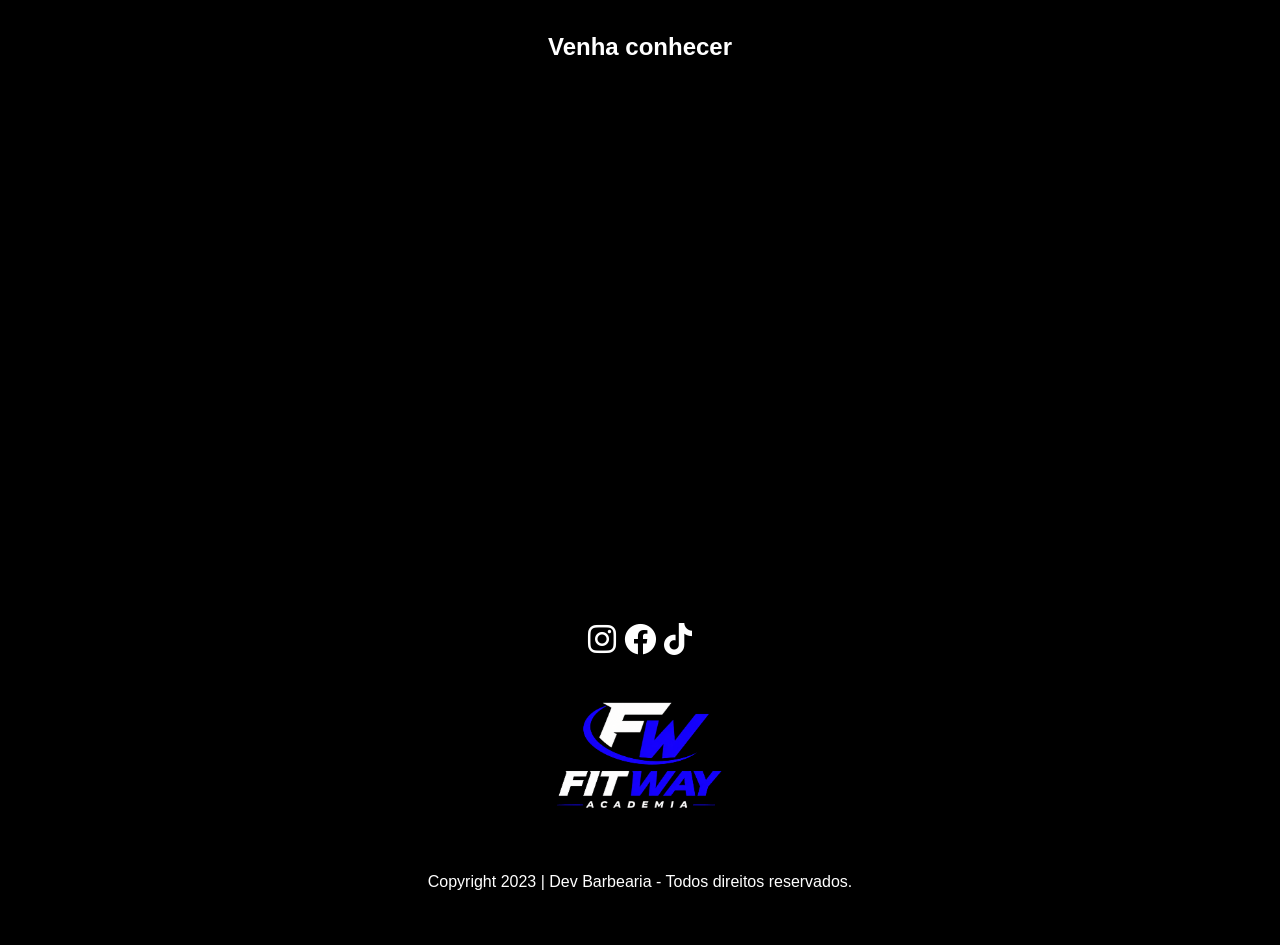
==== commit 7c605af6: "FITWAY..2" ====
--- a/Barbearia/index.html
+++ b/Barbearia/index.html
@@ -51,7 +51,7 @@
       </nav>
 
       <main class="hero container" data-aos="fade-up" data-aos-delay="400">
-        <h1>ESTRUTURA COMPLETA, TREINOS INTELIGENTES E O MELHOR PREÇO PARA VOCÊ EVOLUIR.</h1>
+        <h1>ESTRUTURA DE QUALIDADE,TREINOS QUE GERAM RESULTADOS E O MELHOR CUSTO-BENEFÍCIO PARA VOCÊ SUPERAR SEUS LIMITES.</h1>
         
         <a 
           href="https://api.whatsapp.com/send?phone=5511000000000&text=Quero%20fazer%20um%20agendamento%20hoje!" 
@@ -80,9 +80,9 @@
         class="about-description"
         data-aos="zoom-out-left" data-aos-delay="250"
       >
-        <h2>Sobre</h2>
-        <p>Lorem ipsum dolor sit amet consectetur. Ornare eget pellentesque proin risus. Orci proin morbi vestibulum convallis leo vestibulum mus. Non duis augue eros mattis a quis sem sodales.</p>
-        <p>Horário de funcionamento: <strong>09:00</strong> ás <strong>19:00</strong></p>
+        <h2>Venha ser FitWay</h2>
+        <p>Escolha confiável para quem busca o melhor estilo de vida em um ambiente de alta qualidade e equipamentos modernos. Temos uma equipe preparada para atender suas necessidades e qualificada para desenvolver seus treinos.
+       </p>
       </div>
 
     </div>
@@ -160,11 +160,11 @@
 
 </section>
 
-  <section class="services">
+  
 
     <div class="services-content container">
-      <h2>Serviços</h2>
-      <p>Lorem ipsum dolor sit amet, consectetur adipisicing elit. Rem nihil officiis sed magni in reiciendis cupiditate tenetur cumque voluptatum quibusdam, consectetur impedit quaerat dicta iusto velit atque enim culpa dolore.</p>
+     
+     
     </div>
 
     <section class="haircuts">
@@ -239,7 +239,7 @@
    data-aos="zoom-in-up" data-aos-delay="400"
   >
     <img src="assets/whatssapp.svg" alt="Botao whatsapp" />
-    <span class="tooltip-text">Agende seu horário</span>
+   
   </a>
 
 
